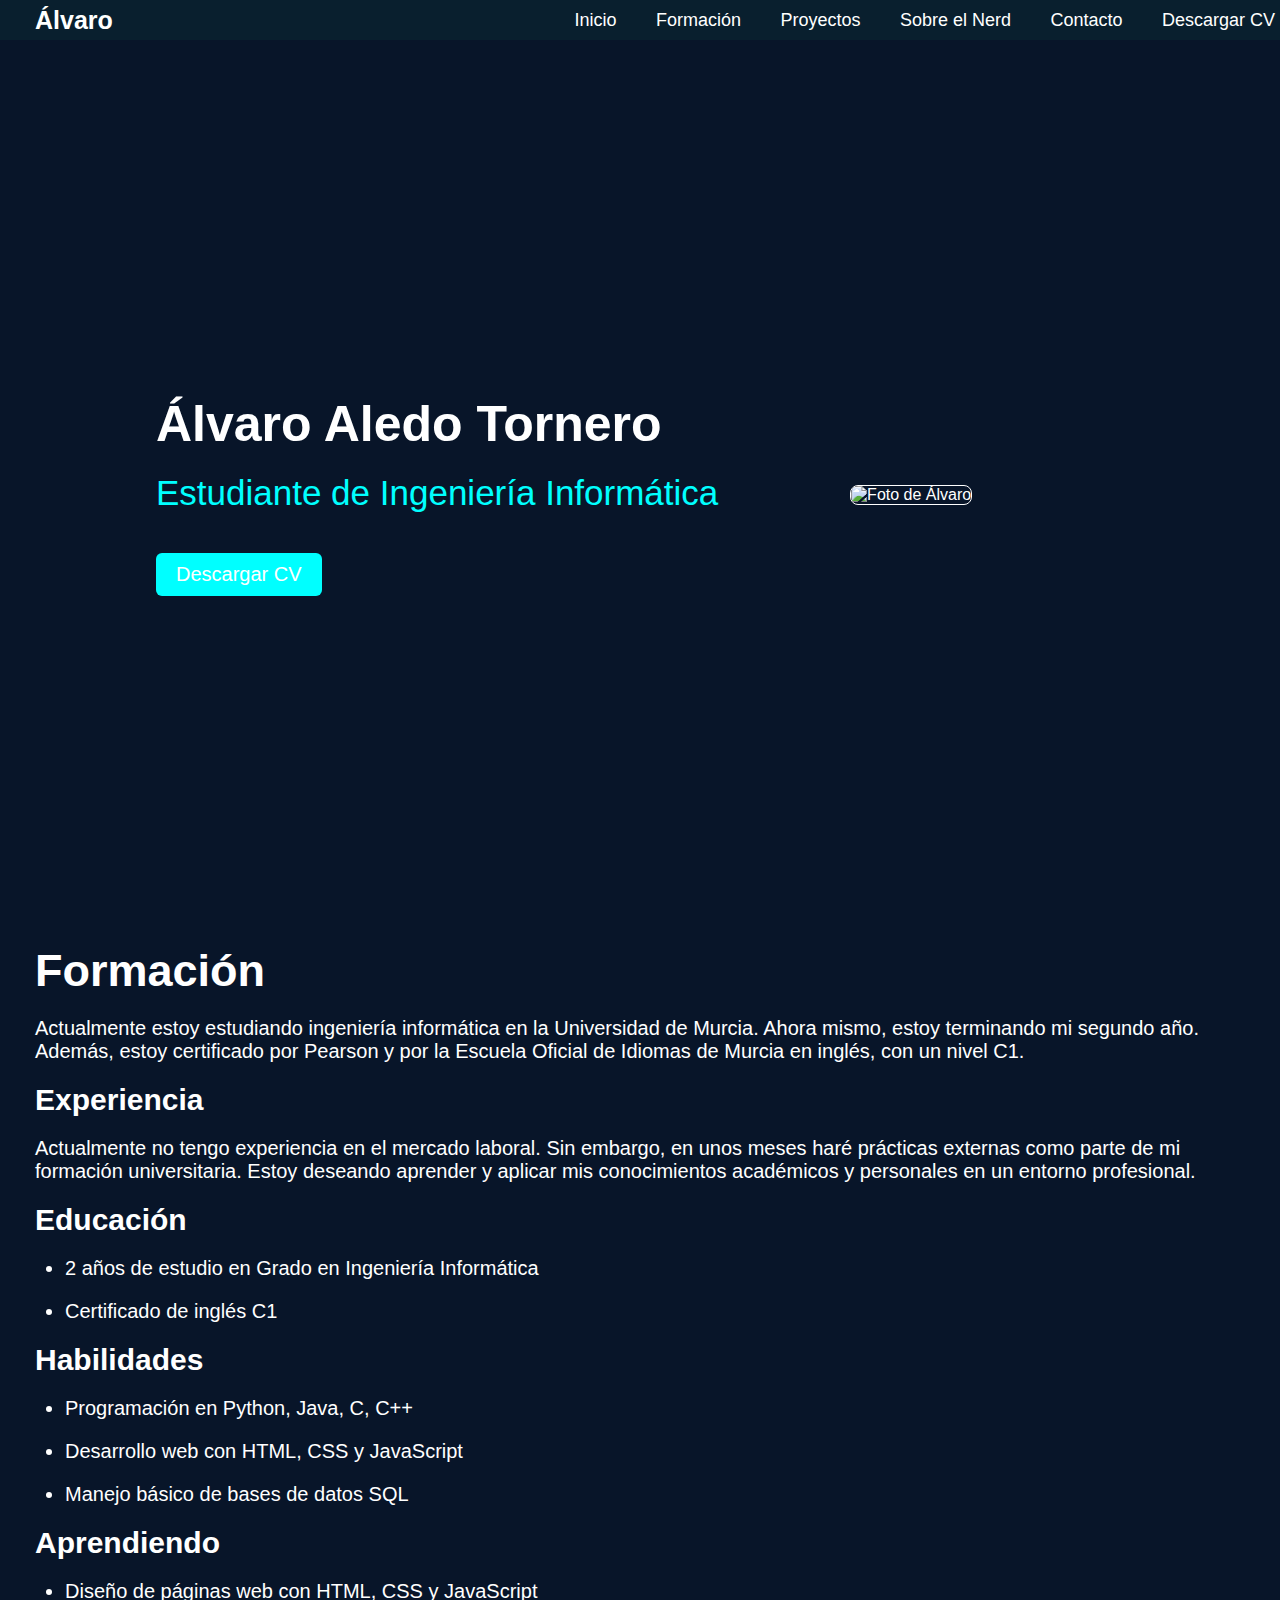
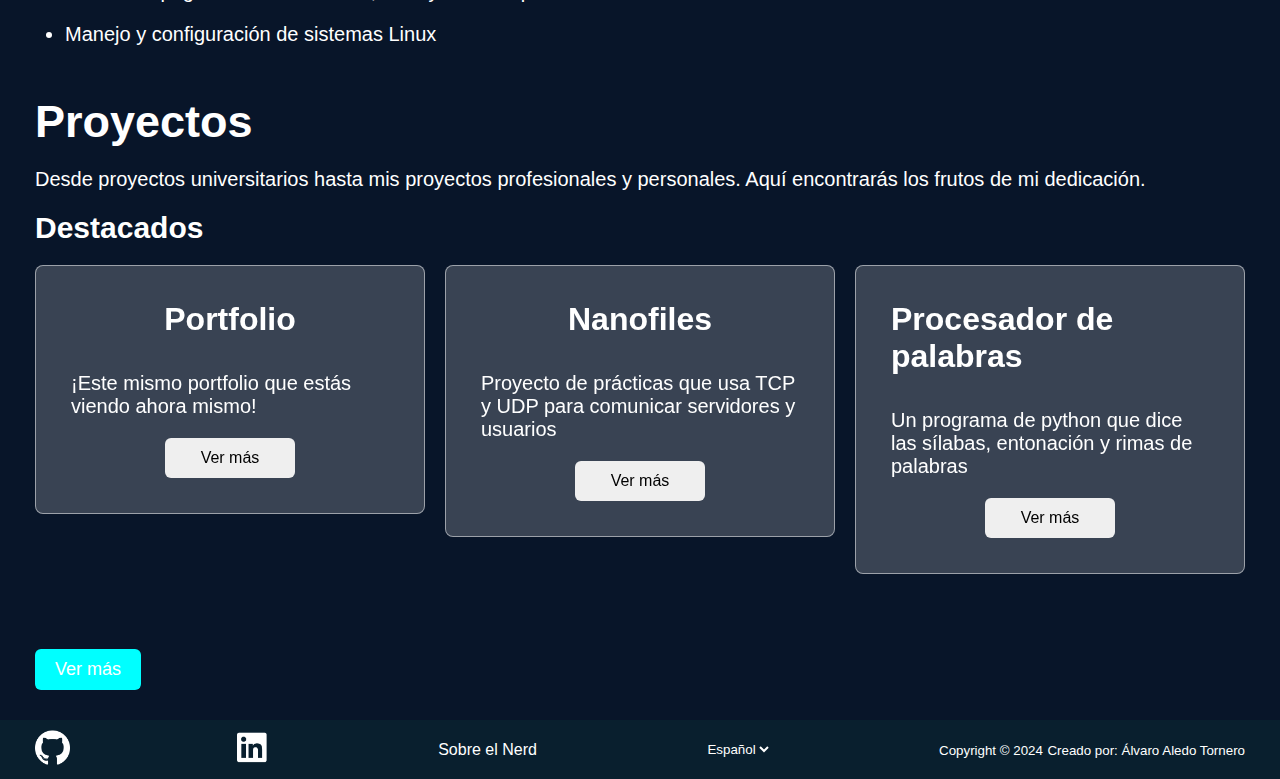
==== index.html @ 96e25b45 "corrección foto de inicio" ====
<!DOCTYPE html>
<html lang="es">
<head>
    <title>Álvaro Aledo</title>
    <meta charset="utf-8">
    <meta name="description" content="Página web de Álvaro Aledo Tornero, un estudiante de ingeniería informática">
    <meta name="viewport" content="width=device-width, initial-scale=1.0">
    <meta name="keywords" content="Alvaro Aledo, ingeniería informática">
    <meta name="author" content="Álvaro Aledo Tornero">
    
    <!-- Icono de web pendiente (retrato minimalista o símbolo personal) -->
    <link rel="icon" type="image/jpg" href="/images/favicon.jpg">
    <link rel="stylesheet" type="text/css" href="style.css">
    <link rel="stylesheet" href="https://cdn.jsdelivr.net/npm/swiper@11/swiper-bundle.min.css">
    
    <script src="https://cdn.jsdelivr.net/npm/swiper@11/swiper-bundle.min.js"></script>
    <script src="scripts.js"></script> 
    
</head>

<body>
    
    
    <header class="header">
        <a class="button-title" href="index.html">Álvaro</a>
        <nav class="nav-bar">
            
            <button class="button-nav" onclick="topFunction()">Inicio</button>
            <a class="button-nav" href="#formacion">Formación</a>
            <a class="button-nav" href="#proyectos">Proyectos</a>
            <a class="button-nav" href="about.html">Sobre el Nerd</a>
            <a class="button-nav" href="#contacto">Contacto</a>
            <a class="button-nav" href="">Descargar CV</a>
        </nav>
    </header>
    
    <main class="main">
        <section class="introduccion">
            <div class="introduccion-texto">
                <h1>Álvaro Aledo Tornero</h1>
                <h3>Estudiante de Ingeniería Informática</h3>
                <button id="CV" onclick="window.location.href='media/CV.pdf'">Descargar CV</button>    
            </div>
            <img id="foto-alvaro" src="media/foto-perfil.jpg" alt="Foto de Álvaro" width="200">
        </section>
        
        
        
        <section id="formacion">
            <h2>Formación</h2>
            <p>Actualmente estoy estudiando ingeniería informática en la Universidad de Murcia. Ahora mismo, estoy terminando mi segundo año.
                Además, estoy certificado por Pearson y por la Escuela Oficial de Idiomas de Murcia en inglés, con un nivel C1.
            </p>

            <aside>
                <h3>Experiencia</h3>
                <p>Actualmente no tengo experiencia en el mercado laboral. Sin embargo, en unos meses haré prácticas externas como parte de mi
                    formación universitaria. Estoy deseando aprender y aplicar mis conocimientos académicos y personales en un entorno profesional.
                </p>
                <h3>Educación</h3>
                <ul>
                    <li>2 años de estudio en Grado en Ingeniería Informática</li>
                    <li>Certificado de inglés C1</li>
                </ul>

                <h3>Habilidades</h3>
                <ul>
                    <li>Programación en Python, Java, C, C++</li>
                    <li>Desarrollo web con HTML, CSS y JavaScript</li>
                    <li>Manejo básico de bases de datos SQL</li>
                </ul>

                <h3>Aprendiendo</h3>
                <ul>
                    <li>Diseño de páginas web con HTML, CSS y JavaScript</li>
                    <li>Manejo y configuración de sistemas Linux</li>
                </ul>

                
            </aside>
        </section>
        
        


        <section id="proyectos">
            <h2>Proyectos</h2>
            <p>Desde proyectos universitarios hasta mis proyectos profesionales y personales. Aquí encontrarás los frutos de mi dedicación.</p>
            <h3>Destacados</h3>
            <div class="swiper">
                <div class="slider-proyectos">
                    <div class="lista-sliders swiper-wrapper">
                        <div class= "proyecto-slide swiper-slide">
                            <!--<img src="media/proyecto1.jpg" alt="Proyecto 1" class="proyecto-image">-->
                            <h4 class="proyecto-name">Portfolio</h4>
                            <p class="proyecto-description">¡Este mismo portfolio que estás viendo ahora mismo!</p>
                            <button class="button-proyecto">Ver más</button>
                            
                        </div>
                        <div class= "proyecto-slide swiper-slide">
                            <!--<img src="media/proyecto2.jpg" alt="Proyecto 2" class="proyecto-image">-->
                            <h4 class="proyecto-name">Nanofiles</h4>
                            <p class="proyecto-description">Proyecto de prácticas que usa TCP y UDP para comunicar servidores y usuarios</p>
                            <button class="button-proyecto">Ver más</button>
                            
                        </div>
                        <div class= "proyecto-slide swiper-slide">
                            <!--<img src="media/proyecto3.jpg" alt="Proyecto 3" class="proyecto-image">-->
                            <h4 class="proyecto-name">Procesador de palabras</h4>
                            <p class="proyecto-description">Un programa de python que dice las sílabas, entonación y rimas de palabras</p>
                            <button class="button-proyecto">Ver más</button>
                            
                        </div>
                        
                    </div>

                    <div class="swiper-pagination"></div>
                    <div class="swiper-button-prev"></div>
                    <div class="swiper-button-next"></div>
                </div>
            </div>
            

            
            <button id="ver-mas-proyectos" onclick="window.location.href='projects.html'">Ver más</button>
        </section>    
    </main>
    
    <footer class="pie-web">
        
        <a class="button-social-media" target="_blank" rel="noopener noreferrer" href="https://github.com/Saturno10">
            <img class="social-media-logo" src="media/github.png" alt="github" width="35">
        </a>
        <a class="button-social-media" target="_blank" rel="noopener noreferrer" href="http://www.linkedin.com/in/alvaro-aledo-tornero">
            <img class="social-media-logo" src="media/linkedin.png" alt="linkedin" width="35"> 
        </a>
        <a>Sobre el Nerd</a>
        <select id="idioma">
            <option value="es">Español</option>
            <option value="en">English</option>
        </select>
        <div>
            <small>Copyright © 2024</small>
            <small>Creado por: Álvaro Aledo Tornero</small>
        </div>
        
        
    </footer>
    
       
    
    

</body>
</html>
---- style.css ----
* {
    margin: 0;
    padding: 0;
    box-sizing: border-box;
    font-family: 'Roboto', sans-serif;
}

body {
    background-color: rgb(8, 21, 41);
    color:white;
    
}

.header {
    width: 100%;
    height: 40px;
    background-color: rgb(9, 31, 46);
    overflow: hidden;
    position: fixed;
    top: 0;
    left: 0;
    justify-content: space-between;
    align-items: center;
    z-index: 1030;  
    display: flex;
    
}

.button-title {
    font-size: 25px;
    color: white;
    text-decoration: none;
    font-weight: 600;
    margin-left: 35px;
    
}

.button-nav {
    font-size: 18px;
    color: white;
    text-decoration: none;
    font-weight: 500;
    margin-left: 30px;
    margin-right: 5px;
    transition: 0.3s;
    border: none;
    background-color: transparent;
}

.button-nav:hover {
    color: rgb(0, 255, 255);
}

.main {
    padding-top: 45px;
    display: flex;
    flex-direction: column;
    margin-left: 35px;
    margin-right: 35px;
}

.introduccion {
    display: flex;
    align-items: center;
    height: 100vh;
    padding: 0 10%;
    margin-right: 20px;
}

.introduccion-texto{
    max-width: 60%;
}

.introduccion-texto h1 {
    font-size: 50px;
    font-weight: 600;
    margin-bottom: 20px;
}

.introduccion-texto h3 {
    font-size: 35px;
    font-weight: 400;
    margin-bottom: 20px;
    color: rgb(0, 255, 255);
}

#CV {
    text-decoration: none;
    border: none;
    background-color: rgb(0, 255, 255);
    color: white;
    padding: 10px 20px;
    font-size: 20px;
    font-weight: 500;
    margin-top: 20px;
    border-radius: 6px;
    
}

#foto-alvaro{
    
    min-width: 30vw;
    height: auto;
    width: auto;
    max-height: 70vh;
    min-width: auto;
    margin-left: auto;
    margin-right: auto;
    border-radius: 8px;
    border: 1px solid white;
    
}

#formacion {
    padding-bottom: 30px;
}

#formacion h2 {
    font-size: 45px;
    font-weight: 600;
    margin-bottom: 20px;
}

#formacion p {
    font-size: 20px;
    font-weight: 400;
    margin-bottom: 20px;
}

#formacion li {
    font-size: 20px;
    font-weight: 400;
    margin-bottom: 20px;
    margin-left: 30px;
}

#formacion h3 {
    font-size: 30px;
    font-weight: 600;
    margin-bottom: 20px;
}

#proyectos h2 {
    font-size: 45px;
    font-weight: 600;
    margin-bottom: 20px;
}

#proyectos h3 {
    font-size: 30px;
    font-weight: 600;
    margin-bottom: 20px;
}

#proyectos p {
    font-size: 20px;
    font-weight: 400;
    margin-bottom: 20px;
}

.slider-proyectos{
    display: flex;
    align-items: center;
    justify-content: center;
    

}

.lista-sliders .proyecto-slide {
    border-radius: 50%;
    width: 400px;
    padding: 35px;
    border-radius: 8px;
    border: 1px solid rgba(255, 255, 255, 0.5);
    align-items: center;
    display: flex;
    flex-direction: column;
    justify-content: center;
    
    backdrop-filter: blur(20px);
    background: rgba(255, 255, 255, 0.2);
}

.lista-sliders .proyecto-slide .proyecto-image {
    width: 400px;
    margin-bottom: 40px;
    border: 3px solid white;
    padding: 4px;
}

.lista-sliders .proyecto-slide .proyecto-description {
    font-size: 1.15rem;
    font-weight: 500;
    margin: 14px 0 40px;
    transition: 0.2s ease;
}

.lista-sliders .proyecto-slide .button-proyecto{
    font-size: 1.0rem;
    padding: 10px 35px;
    border-radius: 6px;
    font-weight:  500;
    cursor: pointer;
    border: 1px solid transparent
}

.lista-sliders .proyecto-slide .button-proyecto:hover{
    
    background: rgba(255, 255, 255, 0.1);
    border: 1px solid white;
    color: white;
}

.lista-sliders{
    display: flex;
    width: 100%;
    margin: 0 70px 55px;
}

.proyecto-name{
    font-size: 2rem;
    font-weight: 600;
    margin-bottom: 20px;
}



#ver-mas-proyectos{
    text-decoration: none;
    border: none;    
    background-color: rgb(0, 255, 255);
    color: white;
    padding: 10px 20px;
    font-size: 18px;
    font-weight: 500;
    margin-top: 20px;
    border-radius: 6px;
}


.pie-web{
    background-color: rgb(9, 31, 46);
    color: white;
    display: flex;
    justify-content: space-between;
    align-items: center;
    margin-top: 30px;
    padding: 10px 35px;
    overflow: hidden;
    width: 100%;
    
}

.button-social-media{
    text-decoration: none;
    filter: invert(100%);
    
}


#idioma {
    border: none;
    background-color: transparent;
    color: white;
    
}
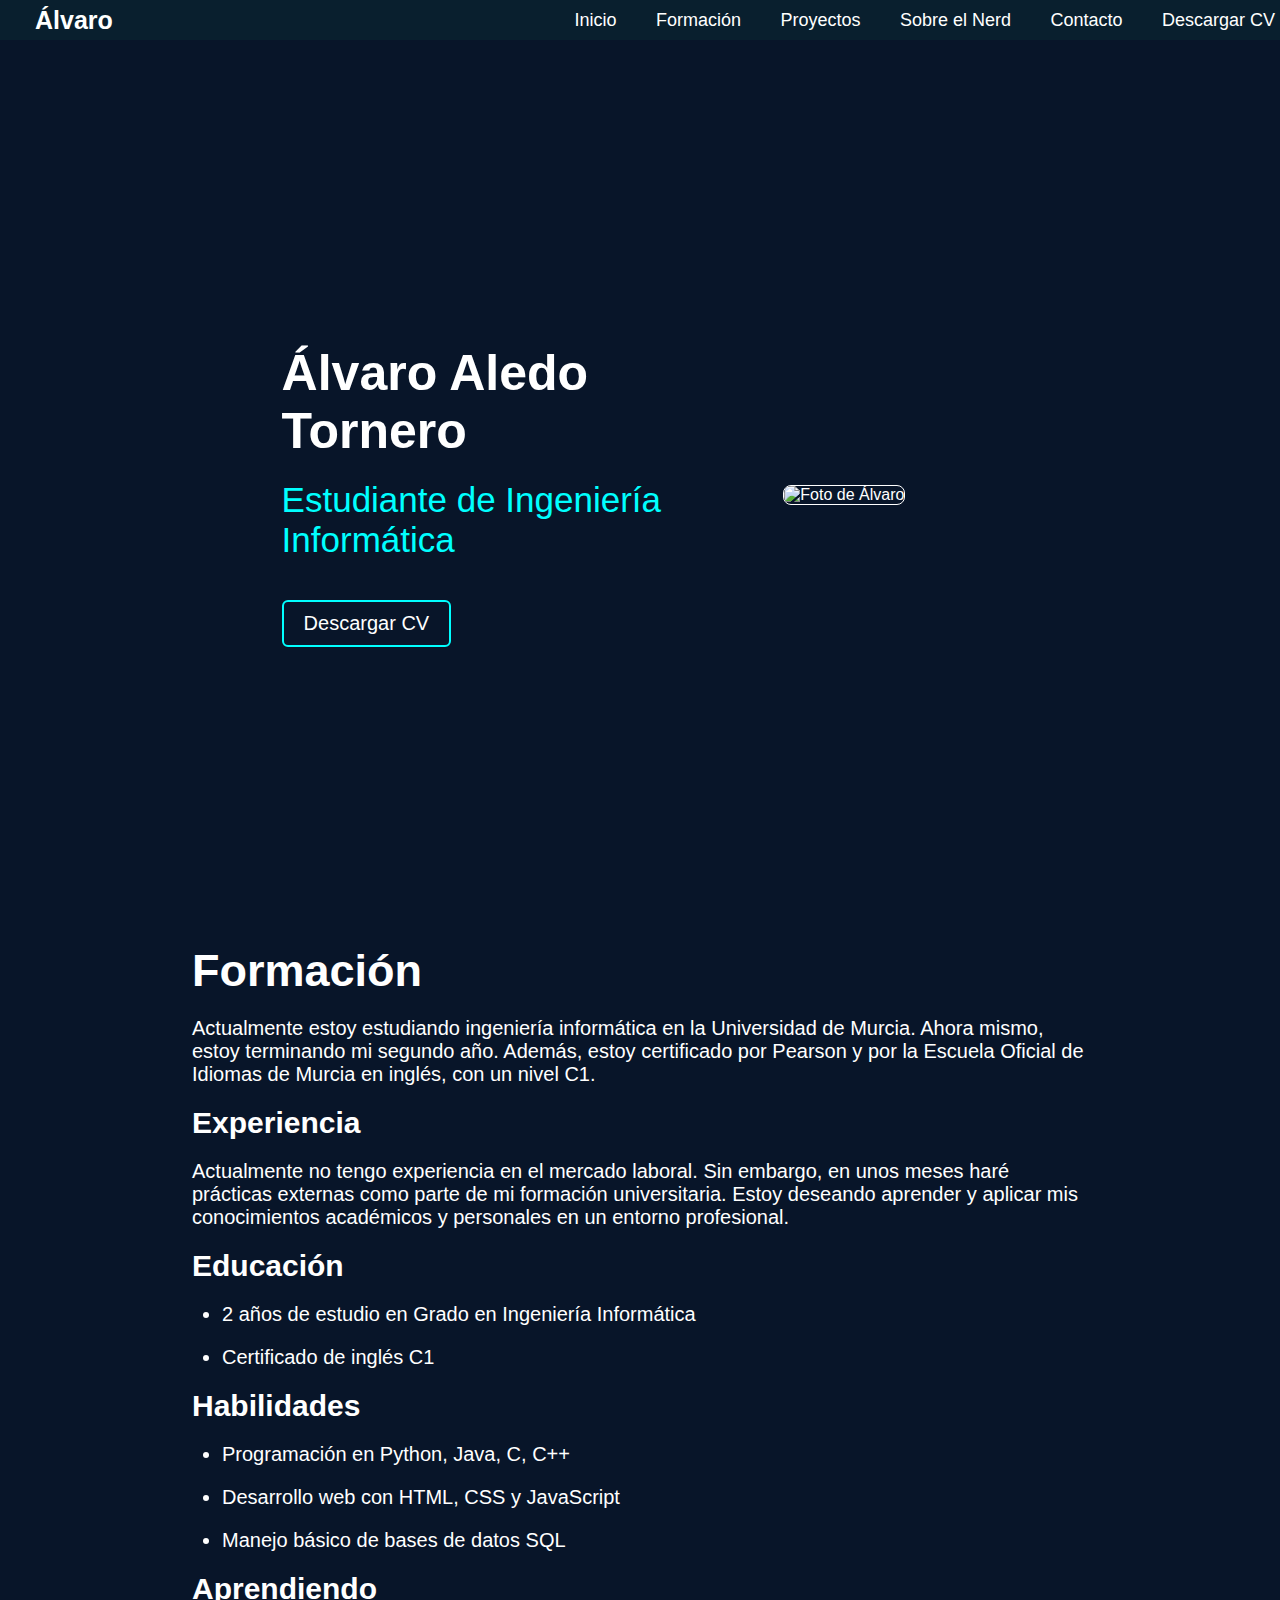
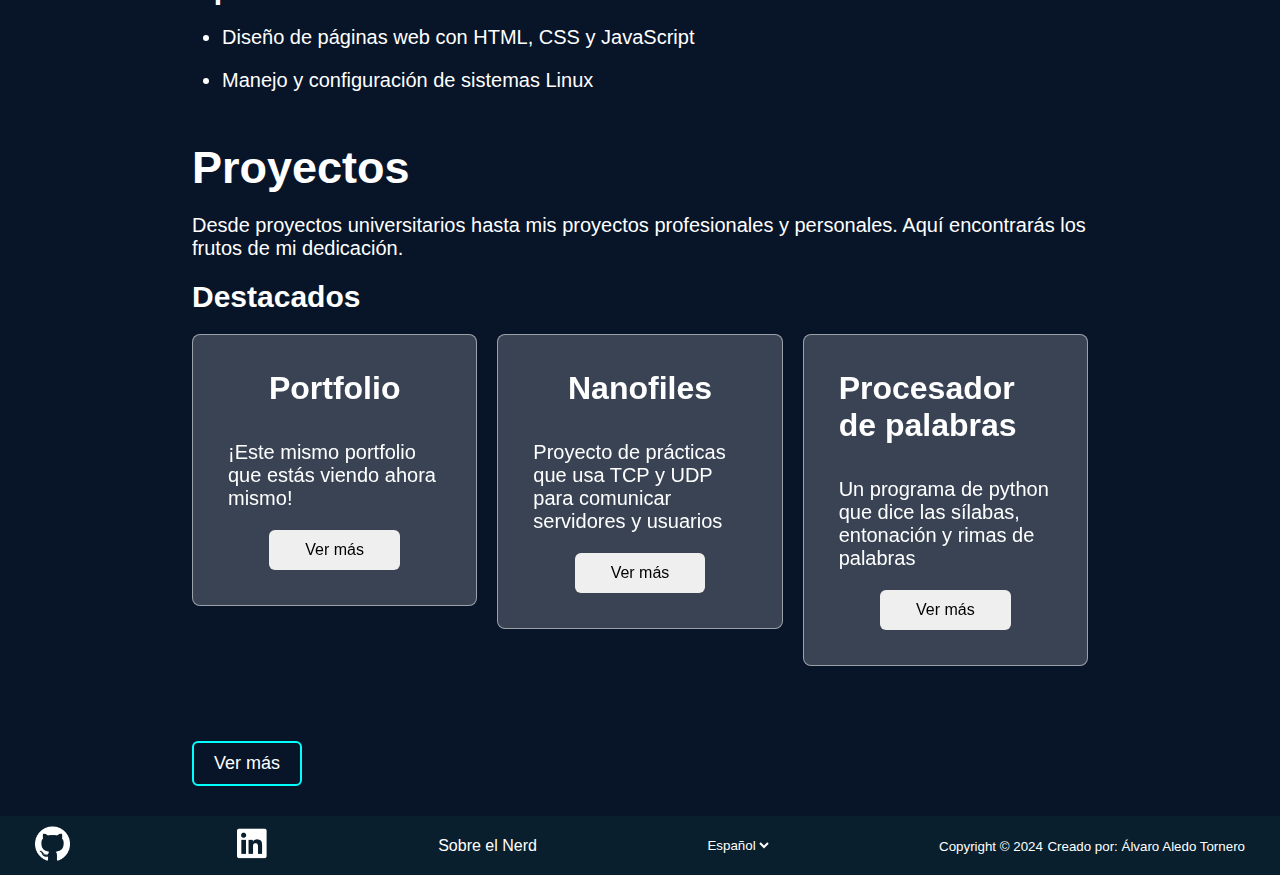
==== commit 91a42e68: "formulario contacto" ====
--- a/index.html
+++ b/index.html
@@ -29,7 +29,7 @@
             <a class="button-nav" href="#formacion">Formación</a>
             <a class="button-nav" href="#proyectos">Proyectos</a>
             <a class="button-nav" href="about.html">Sobre el Nerd</a>
-            <a class="button-nav" href="#contacto">Contacto</a>
+            <a class="button-nav" href="about.html#Contacto">Contacto</a>
             <a class="button-nav" href="">Descargar CV</a>
         </nav>
     </header>
@@ -41,7 +41,19 @@
                 <h3>Estudiante de Ingeniería Informática</h3>
                 <button id="CV" onclick="window.location.href='media/CV.pdf'">Descargar CV</button>    
             </div>
-            <img id="foto-alvaro" src="media/foto-perfil.jpg" alt="Foto de Álvaro" width="200">
+            <div class="atropos my-atropos">
+            
+                <div class="atropos-scale">
+                  
+                  <div class="atropos-rotate">
+                
+                    <div class="atropos-inner">
+                        <img id="foto-alvaro" src="media/foto-perfil.JPG" alt="Foto de Álvaro" width="200">
+                    </div>
+                  </div>
+                </div>
+              </div>
+            
         </section>
         
         
--- a/style.css
+++ b/style.css
@@ -57,8 +57,9 @@
     padding-top: 45px;
     display: flex;
     flex-direction: column;
-    margin-left: 35px;
-    margin-right: 35px;
+    margin-left: 15%;
+    margin-right: 15%;
+
 }
 
 .introduccion {
@@ -66,11 +67,12 @@
     align-items: center;
     height: 100vh;
     padding: 0 10%;
-    margin-right: 20px;
+    
 }
 
 .introduccion-texto{
     max-width: 60%;
+    margin-right: 10%;
 }
 
 .introduccion-texto h1 {
@@ -88,8 +90,8 @@
 
 #CV {
     text-decoration: none;
-    border: none;
-    background-color: rgb(0, 255, 255);
+    border: 2px solid rgb(0, 255, 255);
+    background-color: transparent;
     color: white;
     padding: 10px 20px;
     font-size: 20px;
@@ -97,6 +99,12 @@
     margin-top: 20px;
     border-radius: 6px;
     
+}
+
+#CV:hover {
+    background-color: rgb(0, 255, 255);
+    color: black;
+    transition: 0.25s;
 }
 
 #foto-alvaro{
@@ -213,11 +221,15 @@
     color: white;
 }
 
+
 .lista-sliders{
     display: flex;
     width: 100%;
     margin: 0 70px 55px;
-}
+    
+}
+
+
 
 .proyecto-name{
     font-size: 2rem;
@@ -230,7 +242,8 @@
 #ver-mas-proyectos{
     text-decoration: none;
     border: none;    
-    background-color: rgb(0, 255, 255);
+    background-color: transparent;
+    border: 2px solid rgb(0, 255, 255);
     color: white;
     padding: 10px 20px;
     font-size: 18px;
@@ -239,6 +252,11 @@
     border-radius: 6px;
 }
 
+#ver-mas-proyectos:hover {
+    background-color: rgb(0, 255, 255);
+    color: black;
+    transition: 0.25s;
+}
 
 .pie-web{
     background-color: rgb(9, 31, 46);
@@ -265,4 +283,42 @@
     background-color: transparent;
     color: white;
     
+}
+
+.grid .grid-project {
+    
+    
+    gap: 20px;
+    margin-top: 20px;
+    
+    border-radius: 50%;
+    
+    padding: 35px;
+    border-radius: 8px;
+    border: 1px solid rgba(255, 255, 255, 0.5);
+    align-items: center;
+    justify-content: center;
+    
+    
+    
+    backdrop-filter: blur(20px);
+    background: rgba(255, 255, 255, 0.2);
+    grid-template-columns: 1fr 1fr 1fr;
+}
+
+
+
+.grid-project{
+    display: none;
+    
+}
+
+.grid::after{
+    
+    display: grid;
+    
+}
+
+.show {
+    display: grid;
 }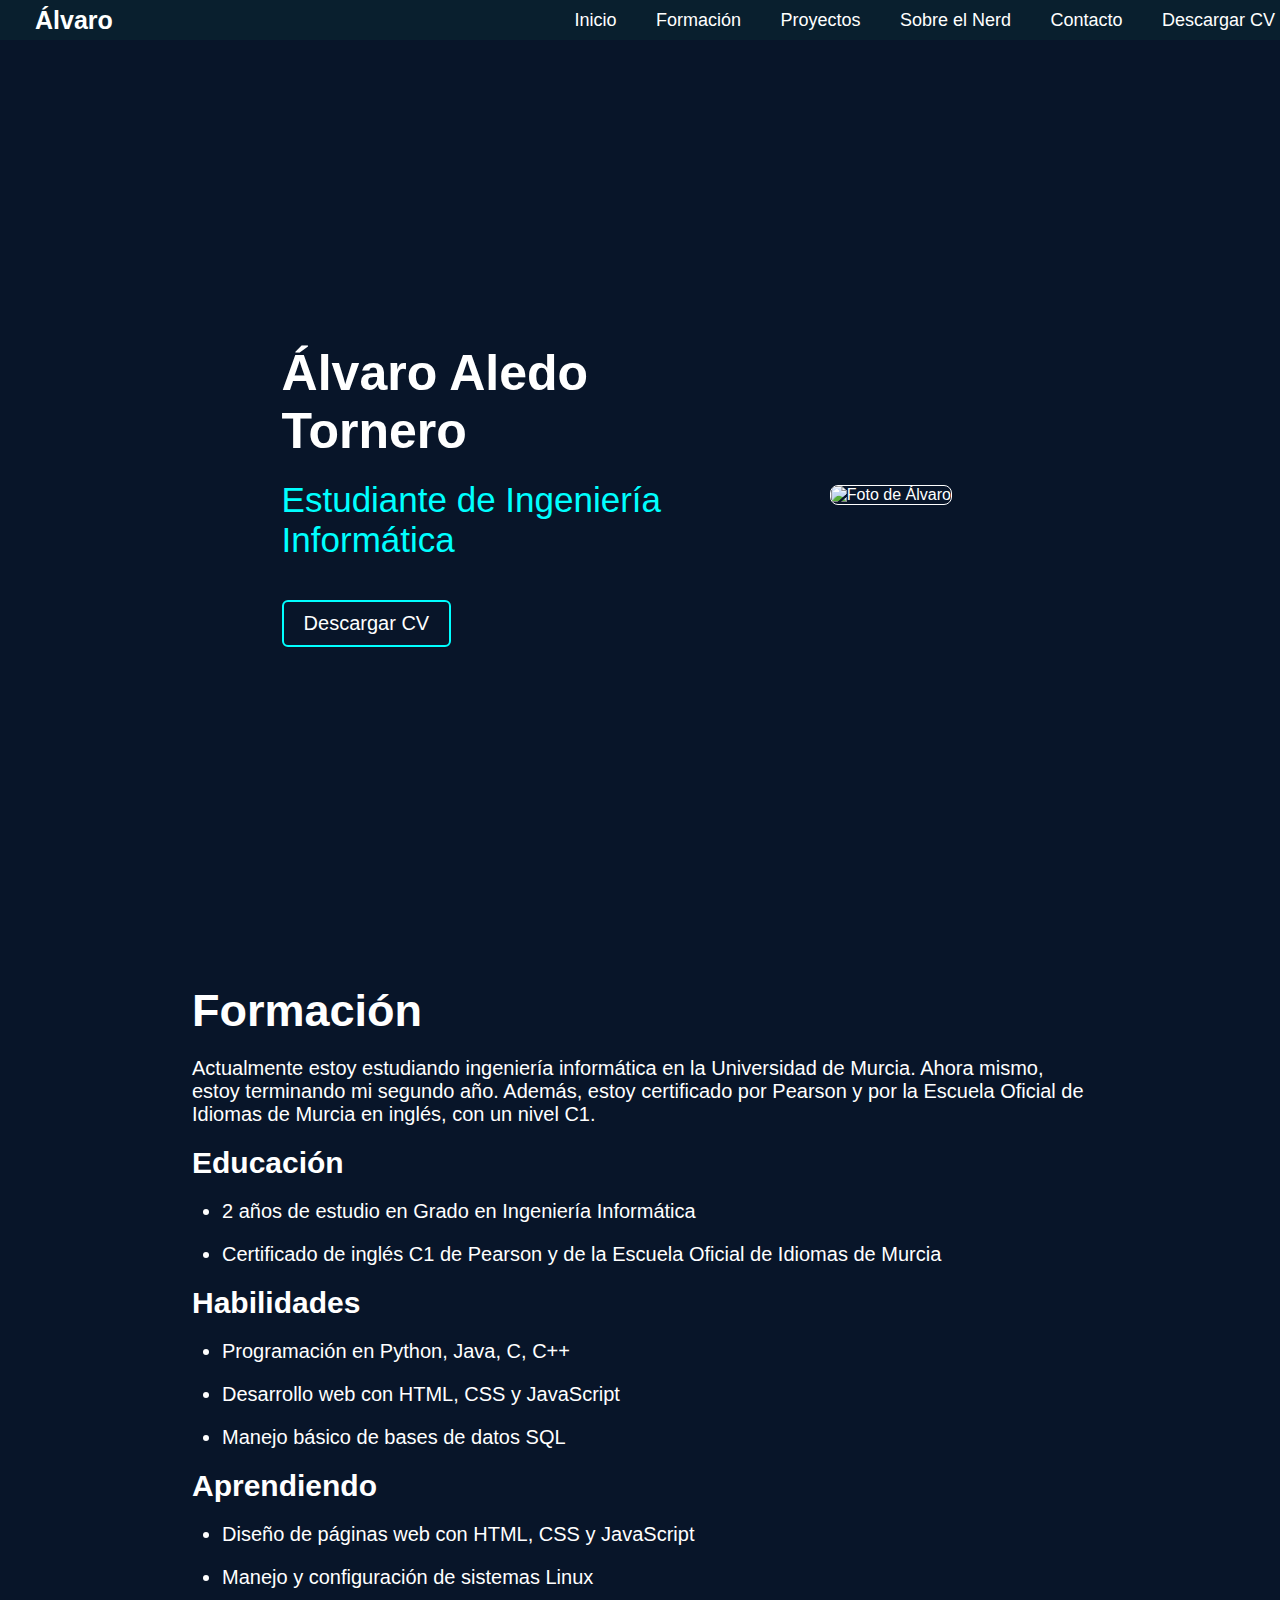
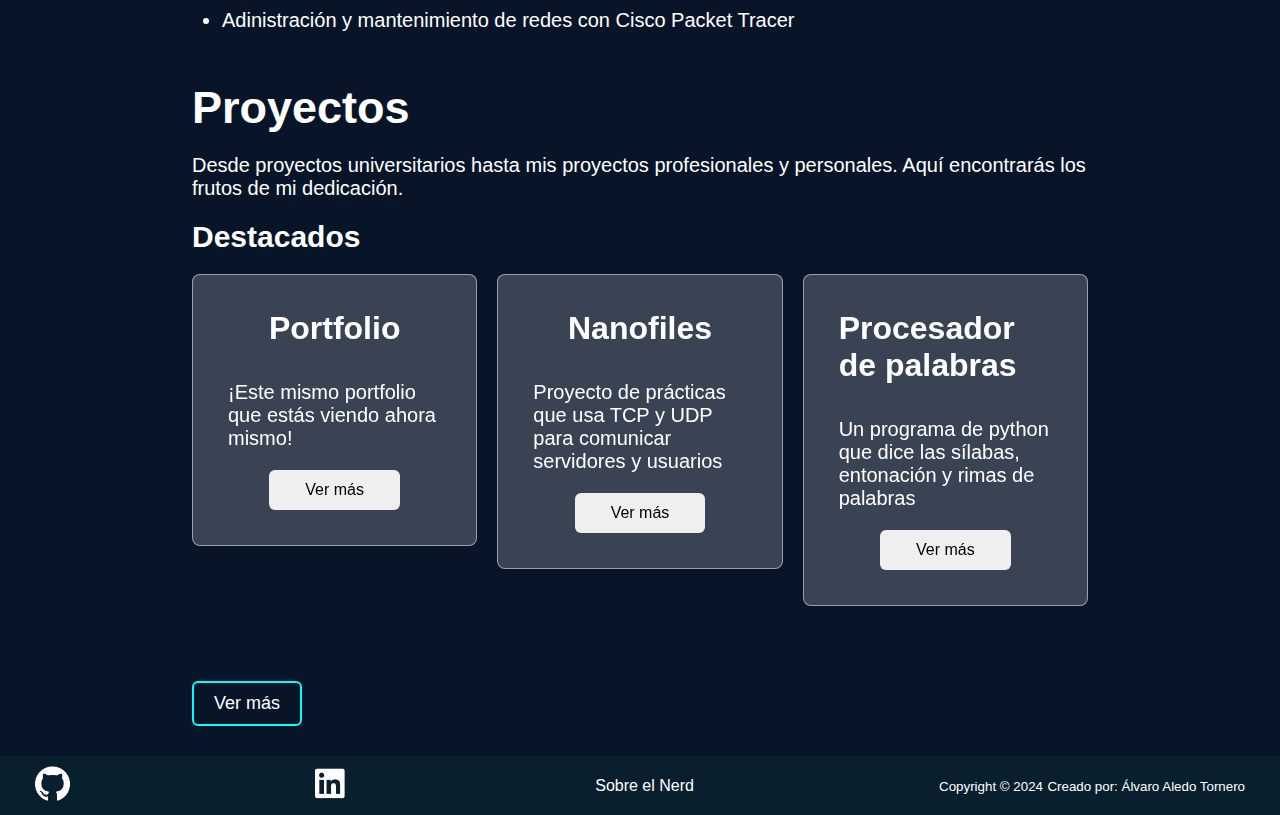
==== commit 94ddd73b: "website cleaning and about formating" ====
--- a/index.html
+++ b/index.html
@@ -29,7 +29,7 @@
             <a class="button-nav" href="#formacion">Formación</a>
             <a class="button-nav" href="#proyectos">Proyectos</a>
             <a class="button-nav" href="about.html">Sobre el Nerd</a>
-            <a class="button-nav" href="about.html#Contacto">Contacto</a>
+            <a class="button-nav" href="#contacto">Contacto</a>
             <a class="button-nav" href="">Descargar CV</a>
         </nav>
     </header>
@@ -41,19 +41,7 @@
                 <h3>Estudiante de Ingeniería Informática</h3>
                 <button id="CV" onclick="window.location.href='media/CV.pdf'">Descargar CV</button>    
             </div>
-            <div class="atropos my-atropos">
-            
-                <div class="atropos-scale">
-                  
-                  <div class="atropos-rotate">
-                
-                    <div class="atropos-inner">
-                        <img id="foto-alvaro" src="media/foto-perfil.JPG" alt="Foto de Álvaro" width="200">
-                    </div>
-                  </div>
-                </div>
-              </div>
-            
+            <img id="foto-alvaro" src="media/foto-perfil.jpg" alt="Foto de Álvaro" width="200">
         </section>
         
         
@@ -65,14 +53,15 @@
             </p>
 
             <aside>
-                <h3>Experiencia</h3>
+                <!--<h3>Experiencia</h3>
                 <p>Actualmente no tengo experiencia en el mercado laboral. Sin embargo, en unos meses haré prácticas externas como parte de mi
                     formación universitaria. Estoy deseando aprender y aplicar mis conocimientos académicos y personales en un entorno profesional.
-                </p>
+                </p>-->
+                
                 <h3>Educación</h3>
                 <ul>
                     <li>2 años de estudio en Grado en Ingeniería Informática</li>
-                    <li>Certificado de inglés C1</li>
+                    <li>Certificado de inglés C1 de Pearson y de la Escuela Oficial de Idiomas de Murcia</li>
                 </ul>
 
                 <h3>Habilidades</h3>
@@ -86,6 +75,7 @@
                 <ul>
                     <li>Diseño de páginas web con HTML, CSS y JavaScript</li>
                     <li>Manejo y configuración de sistemas Linux</li>
+                    <li>Adinistración y mantenimiento de redes con Cisco Packet Tracer</li>
                 </ul>
 
                 
@@ -147,10 +137,17 @@
             <img class="social-media-logo" src="media/linkedin.png" alt="linkedin" width="35"> 
         </a>
         <a>Sobre el Nerd</a>
-        <select id="idioma">
-            <option value="es">Español</option>
-            <option value="en">English</option>
-        </select>
+        <!-- 
+            This <select> element allows users to choose a language option.
+            The element has an id attribute set to "idioma", which can be used to reference it in JavaScript or CSS.
+            Example usage:
+            <select id="idioma">
+                <option value="en">English</option>
+                <option value="es">Español</option>
+                <option value="fr">Français</option>
+            </select>
+        -->
+        
         <div>
             <small>Copyright © 2024</small>
             <small>Creado por: Álvaro Aledo Tornero</small>
--- a/style.css
+++ b/style.css
@@ -54,6 +54,7 @@
 }
 
 .main {
+    
     padding-top: 45px;
     display: flex;
     flex-direction: column;
@@ -121,7 +122,8 @@
     
 }
 
-#formacion {
+#formacion{
+    padding-top: 40px;
     padding-bottom: 30px;
 }
 
@@ -168,6 +170,11 @@
     margin-bottom: 20px;
 }
 
+.swiper-slide {
+    align-self: stretch;
+    height: auto;
+  }
+
 .slider-proyectos{
     display: flex;
     align-items: center;
@@ -175,6 +182,8 @@
     
 
 }
+
+
 
 .lista-sliders .proyecto-slide {
     border-radius: 50%;
@@ -234,6 +243,8 @@
 .proyecto-name{
     font-size: 2rem;
     font-weight: 600;
+    
+
     margin-bottom: 20px;
 }
 
@@ -321,4 +332,18 @@
 
 .show {
     display: grid;
+}
+
+
+.sobre{
+    font-size: 42px;
+    font-weight: 600;
+    margin-bottom: 20px;
+    
+}
+
+.sobre-p{
+    font-size: 20px;
+    font-weight: 400;
+    margin-bottom: 20px;
 }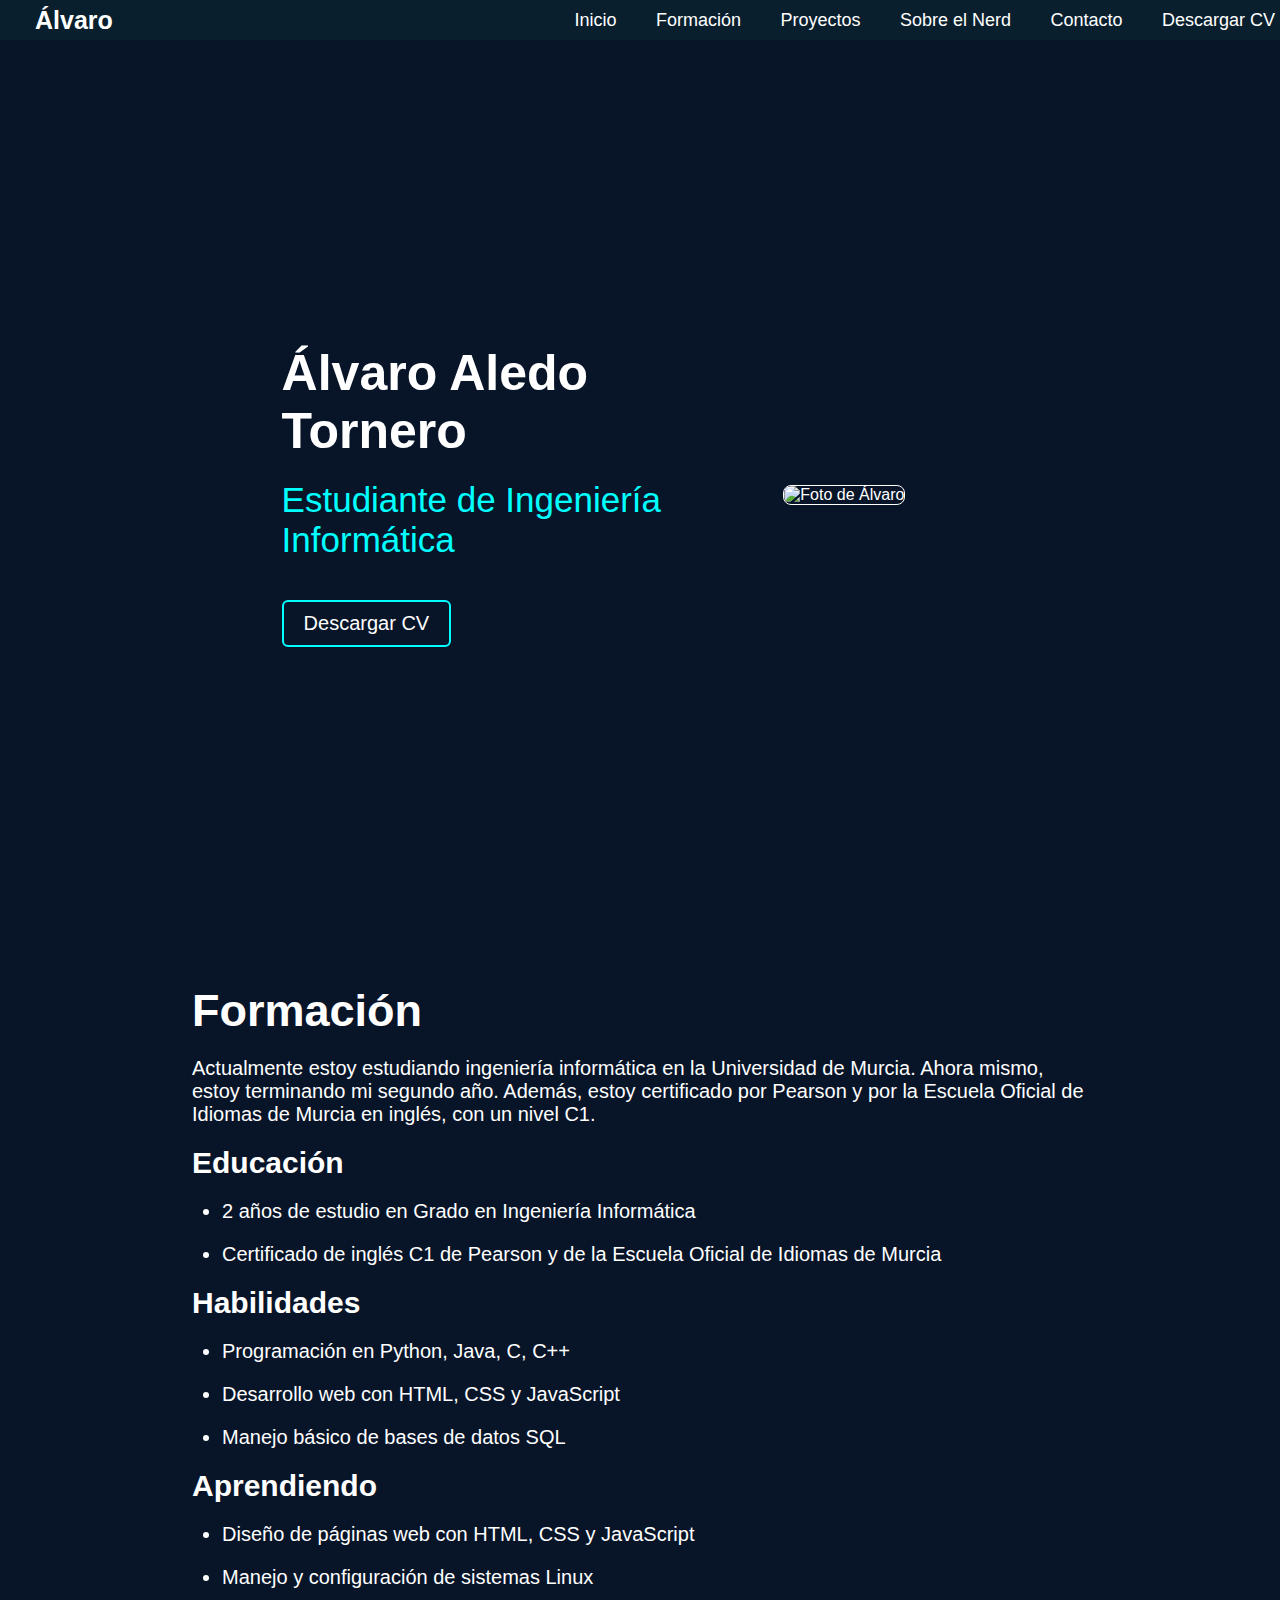
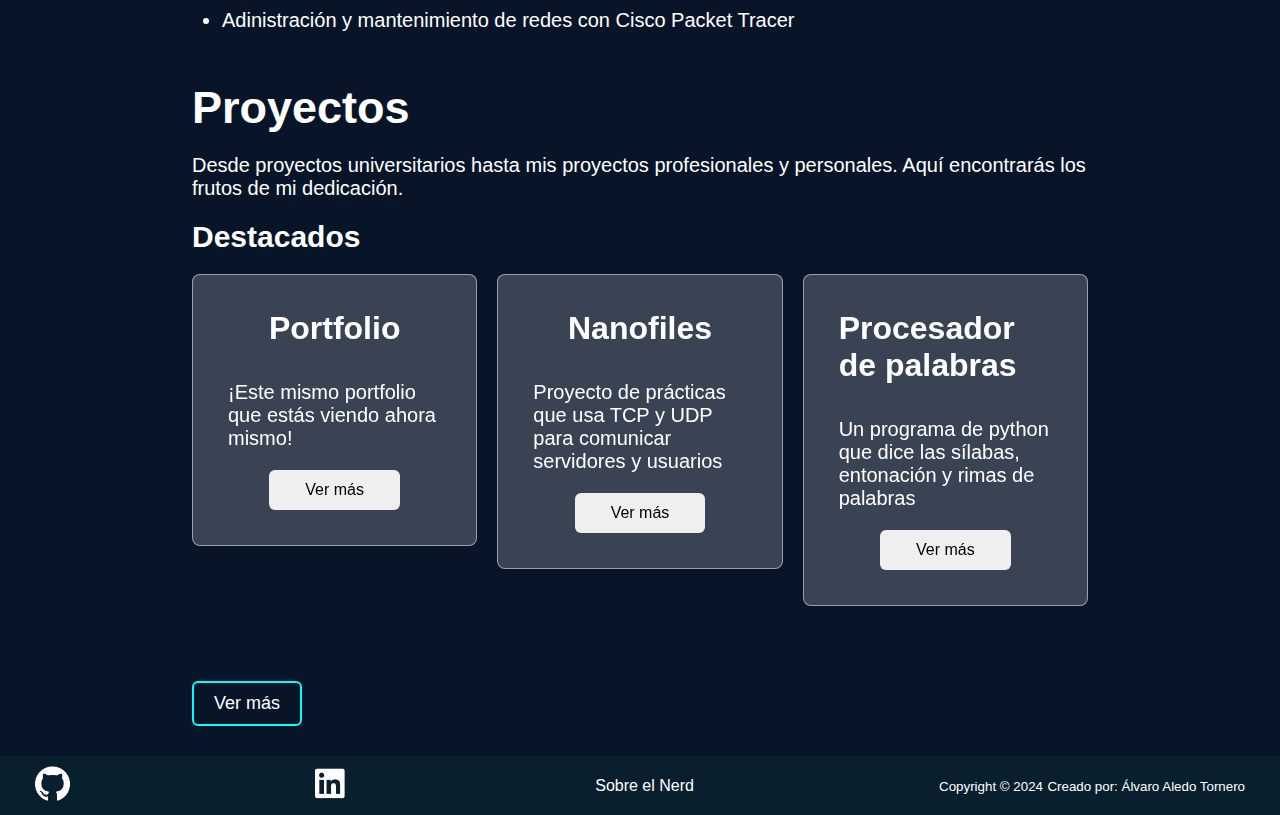
==== commit b1684ebe: "Merge branch 'main' of https://github.com/Saturno10/MyWebsite" ====
--- a/index.html
+++ b/index.html
@@ -29,7 +29,7 @@
             <a class="button-nav" href="#formacion">Formación</a>
             <a class="button-nav" href="#proyectos">Proyectos</a>
             <a class="button-nav" href="about.html">Sobre el Nerd</a>
-            <a class="button-nav" href="#contacto">Contacto</a>
+            <a class="button-nav" href="about.html#Contacto">Contacto</a>
             <a class="button-nav" href="">Descargar CV</a>
         </nav>
     </header>
@@ -41,7 +41,19 @@
                 <h3>Estudiante de Ingeniería Informática</h3>
                 <button id="CV" onclick="window.location.href='media/CV.pdf'">Descargar CV</button>    
             </div>
-            <img id="foto-alvaro" src="media/foto-perfil.jpg" alt="Foto de Álvaro" width="200">
+            <div class="atropos my-atropos">
+            
+                <div class="atropos-scale">
+                  
+                  <div class="atropos-rotate">
+                
+                    <div class="atropos-inner">
+                        <img id="foto-alvaro" src="media/foto-perfil.JPG" alt="Foto de Álvaro" width="200">
+                    </div>
+                  </div>
+                </div>
+              </div>
+            
         </section>
         
         
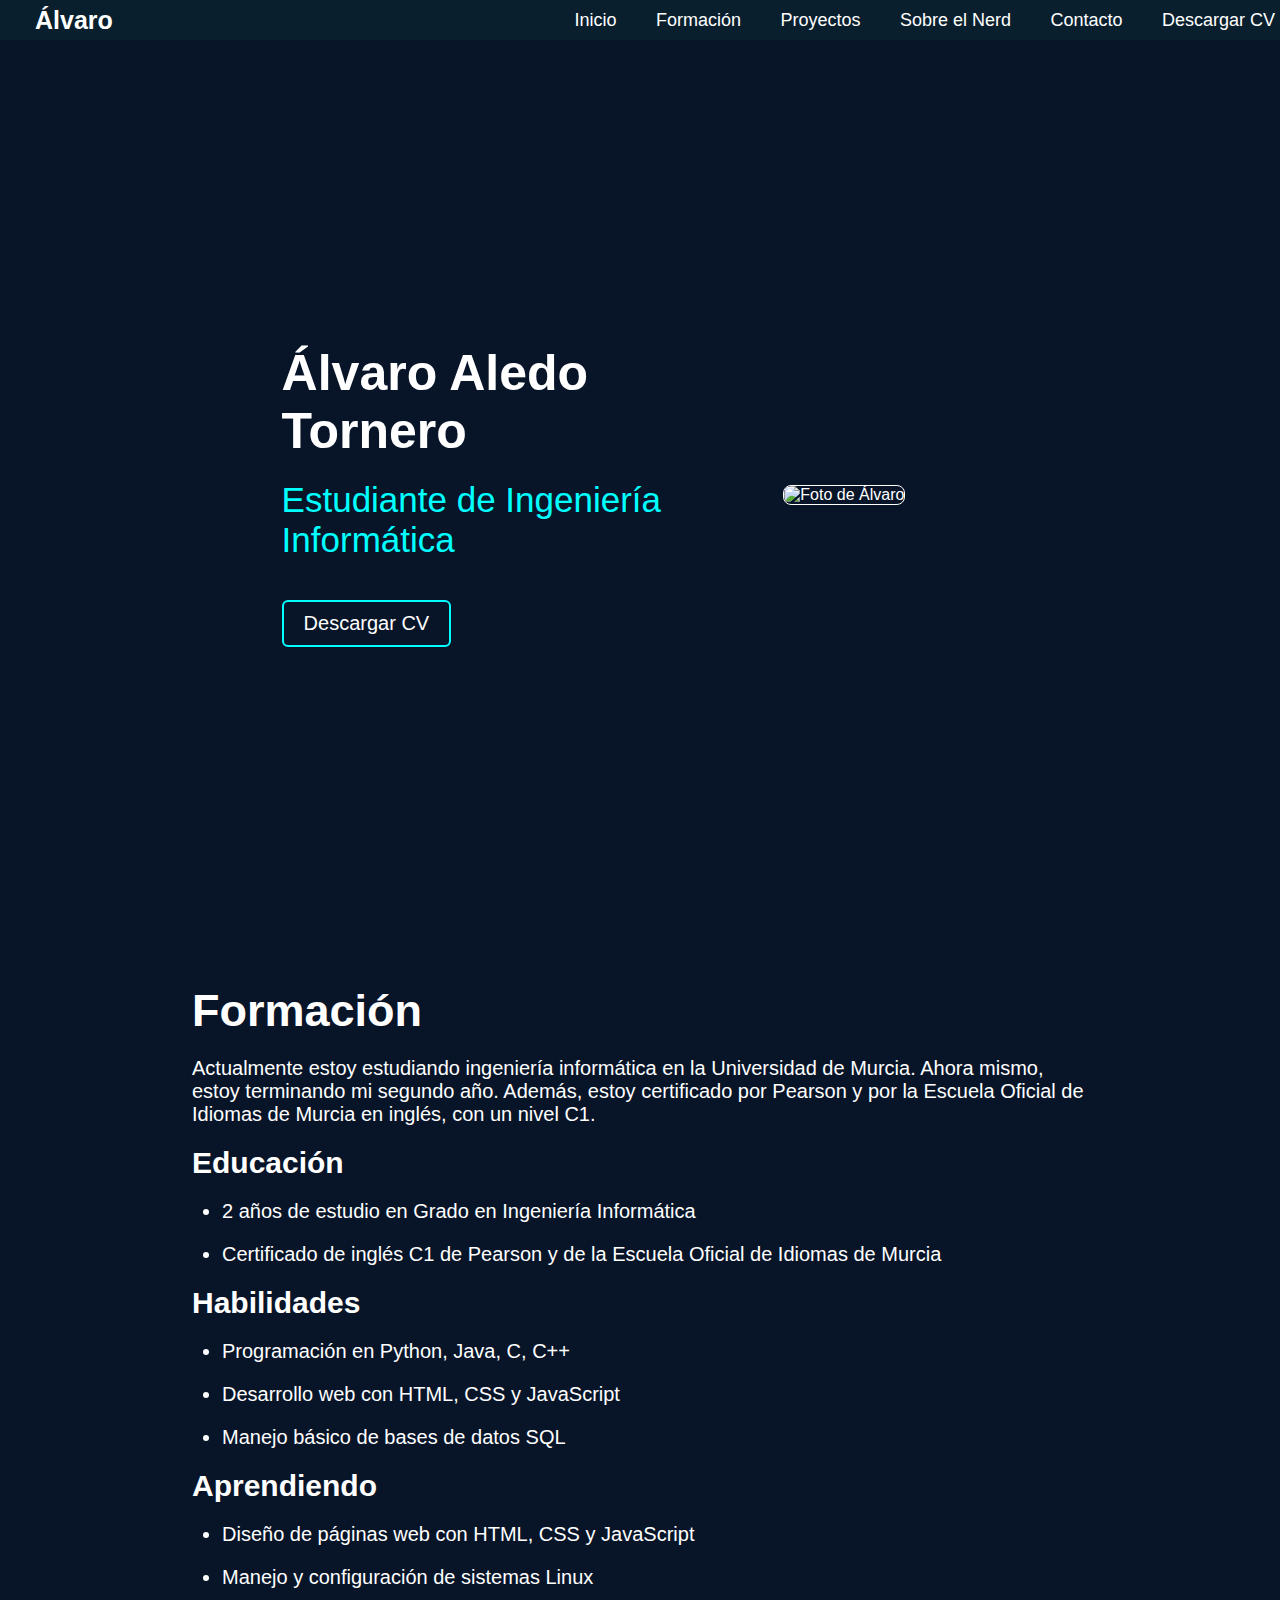
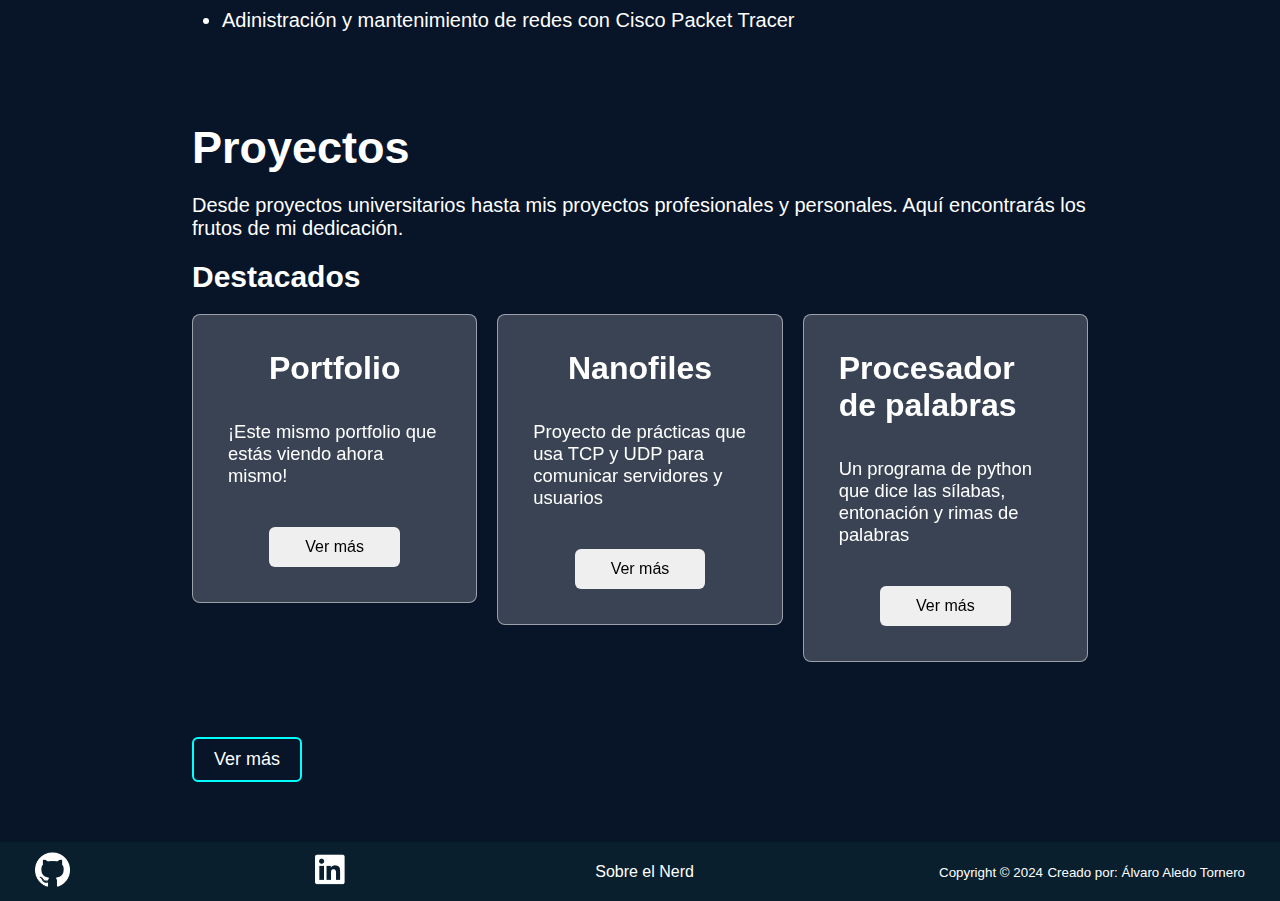
==== commit 5426f233: "optimized css and improved html format" ====
--- a/index.html
+++ b/index.html
@@ -58,7 +58,7 @@
         
         
         
-        <section id="formacion">
+        <section id="formacion" class="text">
             <h2>Formación</h2>
             <p>Actualmente estoy estudiando ingeniería informática en la Universidad de Murcia. Ahora mismo, estoy terminando mi segundo año.
                 Además, estoy certificado por Pearson y por la Escuela Oficial de Idiomas de Murcia en inglés, con un nivel C1.
@@ -97,7 +97,7 @@
         
 
 
-        <section id="proyectos">
+        <section id="proyectos" class="text">
             <h2>Proyectos</h2>
             <p>Desde proyectos universitarios hasta mis proyectos profesionales y personales. Aquí encontrarás los frutos de mi dedicación.</p>
             <h3>Destacados</h3>
@@ -156,7 +156,6 @@
             <select id="idioma">
                 <option value="en">English</option>
                 <option value="es">Español</option>
-                <option value="fr">Français</option>
             </select>
         -->
         
--- a/style.css
+++ b/style.css
@@ -122,53 +122,7 @@
     
 }
 
-#formacion{
-    padding-top: 40px;
-    padding-bottom: 30px;
-}
-
-#formacion h2 {
-    font-size: 45px;
-    font-weight: 600;
-    margin-bottom: 20px;
-}
-
-#formacion p {
-    font-size: 20px;
-    font-weight: 400;
-    margin-bottom: 20px;
-}
-
-#formacion li {
-    font-size: 20px;
-    font-weight: 400;
-    margin-bottom: 20px;
-    margin-left: 30px;
-}
-
-#formacion h3 {
-    font-size: 30px;
-    font-weight: 600;
-    margin-bottom: 20px;
-}
-
-#proyectos h2 {
-    font-size: 45px;
-    font-weight: 600;
-    margin-bottom: 20px;
-}
-
-#proyectos h3 {
-    font-size: 30px;
-    font-weight: 600;
-    margin-bottom: 20px;
-}
-
-#proyectos p {
-    font-size: 20px;
-    font-weight: 400;
-    margin-bottom: 20px;
-}
+
 
 .swiper-slide {
     align-self: stretch;
@@ -335,15 +289,42 @@
 }
 
 
-.sobre{
-    font-size: 42px;
-    font-weight: 600;
-    margin-bottom: 20px;
-    
-}
-
-.sobre-p{
+
+
+
+
+.text{
+    padding-top: 40px;
+    padding-bottom: 30px;
+}
+
+.text h1 {
+    font-size: 50px;
+    font-weight: 600;
+    margin-bottom: 20px;
+}
+
+.text h2 {
+    font-size: 45px;
+    font-weight: 600;
+    margin-bottom: 20px;
+}
+
+.text h3 {
+    font-size: 30px;
+    font-weight: 600;
+    margin-bottom: 20px;
+}
+
+.text p {
     font-size: 20px;
     font-weight: 400;
     margin-bottom: 20px;
+}
+
+.text li {
+    font-size: 20px;
+    font-weight: 400;
+    margin-bottom: 20px;
+    margin-left: 30px;
 }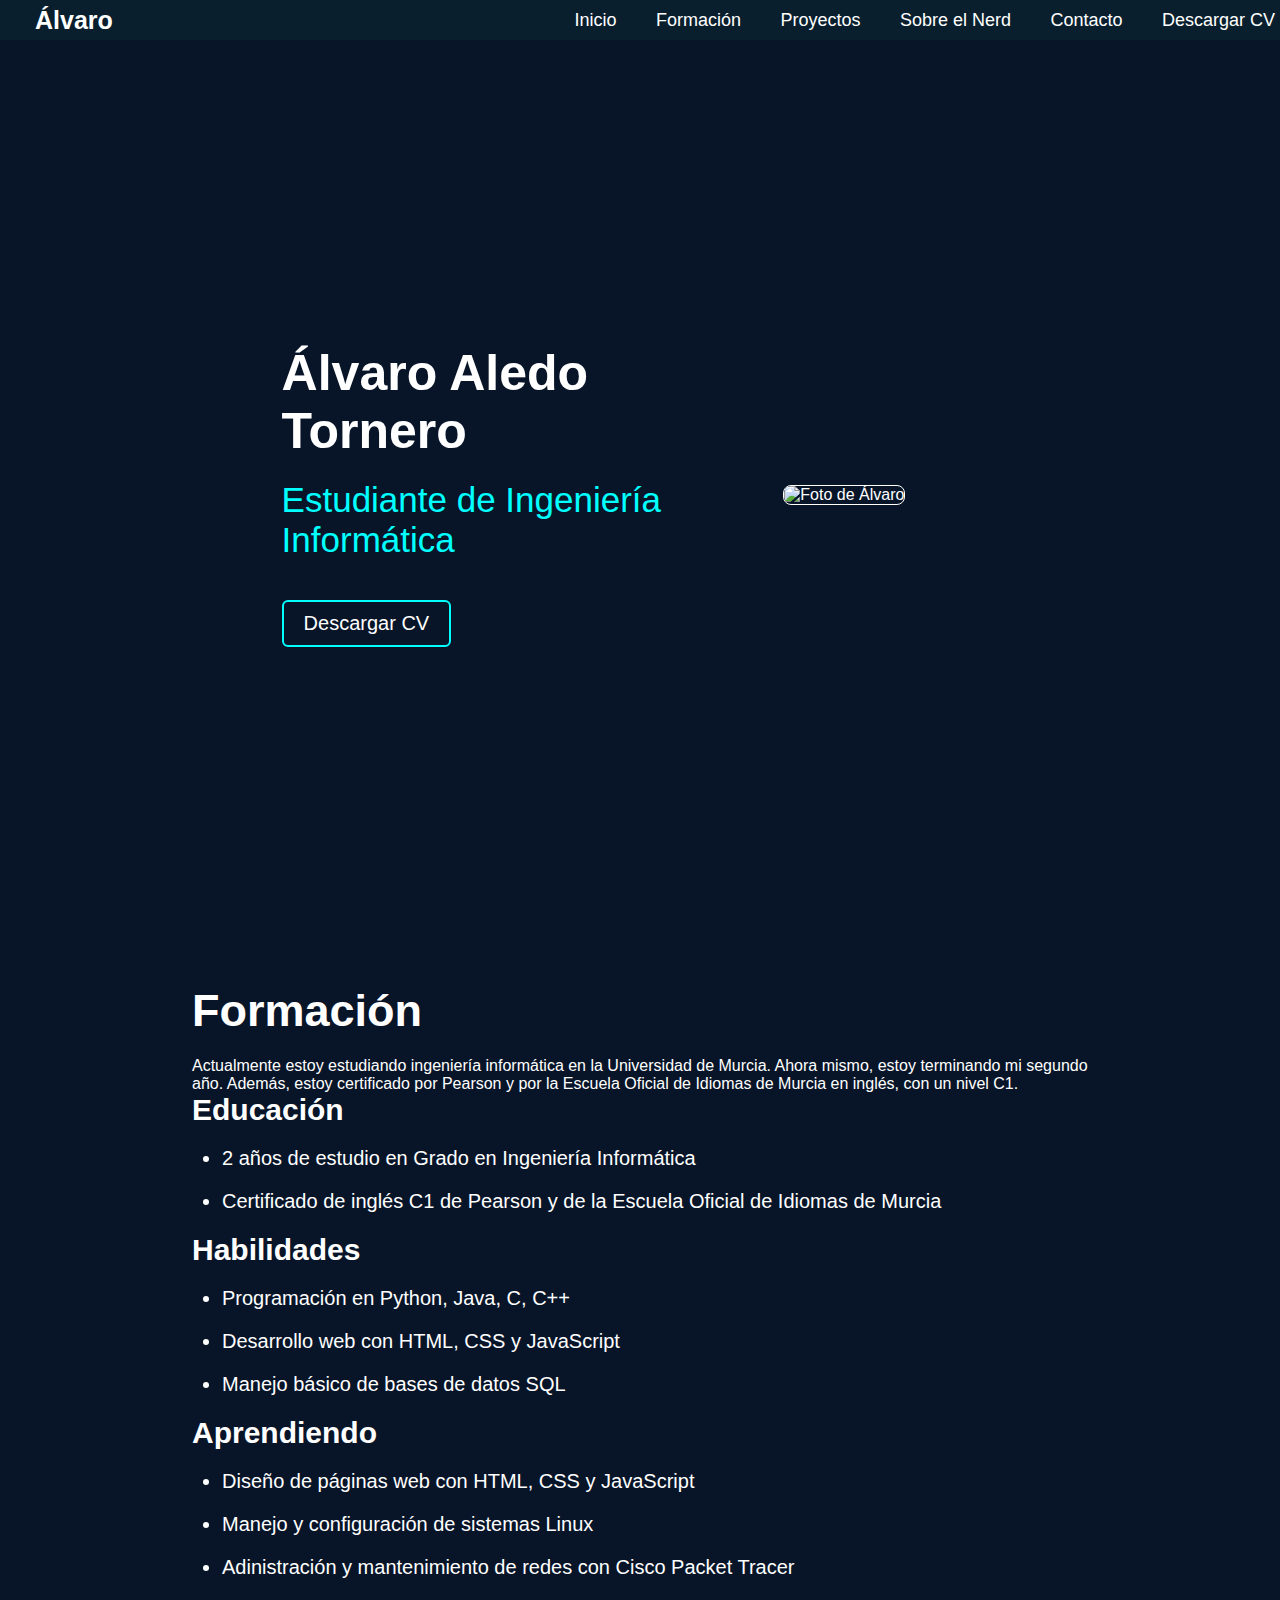
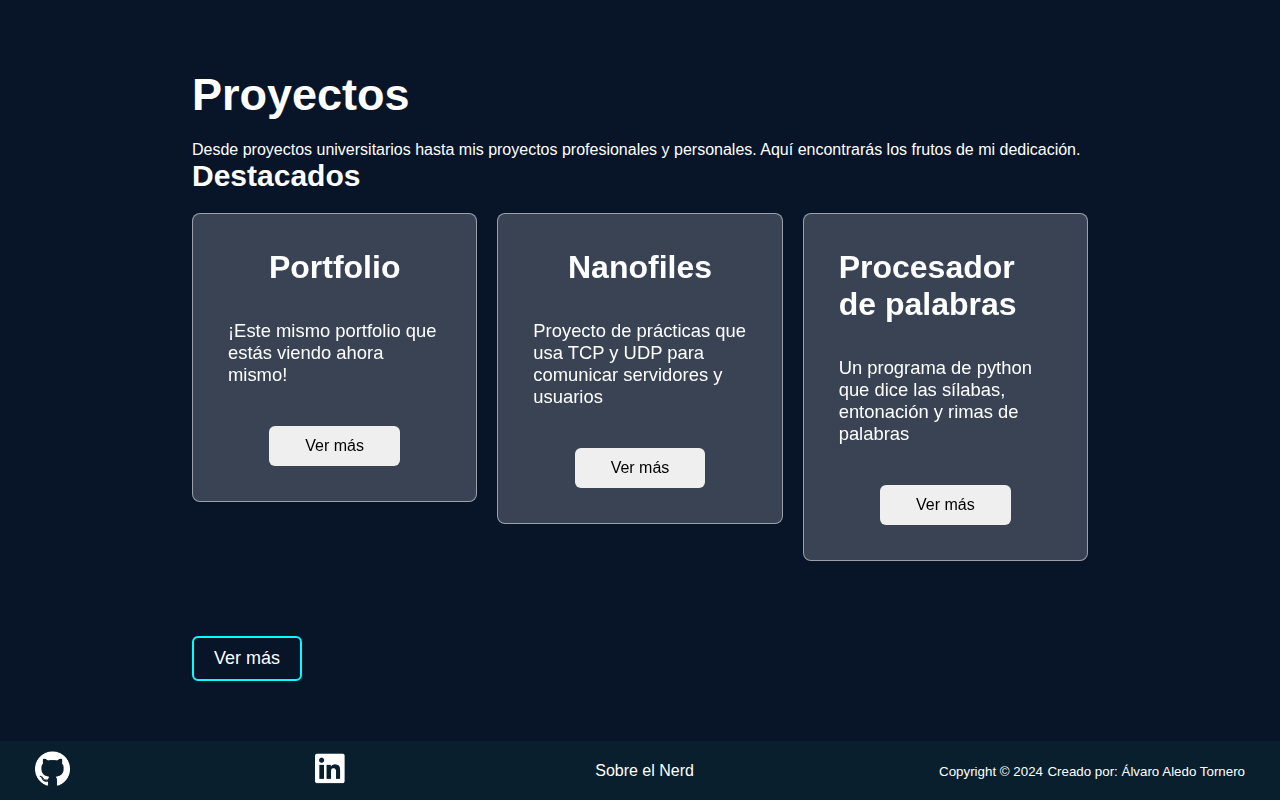
==== commit ab38181f: "cache delay fix" ====
--- a/index.html
+++ b/index.html
@@ -7,6 +7,9 @@
     <meta name="viewport" content="width=device-width, initial-scale=1.0">
     <meta name="keywords" content="Alvaro Aledo, ingeniería informática">
     <meta name="author" content="Álvaro Aledo Tornero">
+    <meta http-equiv='cache-control' content='no-cache'> 
+    <meta http-equiv='expires' content='0'> 
+    <meta http-equiv='pragma' content='no-cache'>
     
     <!-- Icono de web pendiente (retrato minimalista o símbolo personal) -->
     <link rel="icon" type="image/jpg" href="/images/favicon.jpg">
--- a/style.css
+++ b/style.css
@@ -278,6 +278,7 @@
     
 }
 
+
 .grid::after{
     
     display: grid;
@@ -316,7 +317,7 @@
     margin-bottom: 20px;
 }
 
-.text p {
+.text p form label select {
     font-size: 20px;
     font-weight: 400;
     margin-bottom: 20px;
@@ -327,4 +328,26 @@
     font-weight: 400;
     margin-bottom: 20px;
     margin-left: 30px;
+}
+
+.button-proyecto-slide{
+    
+    text-decoration: none;
+    border: 2px solid rgb(255, 255, 255);
+    background-color: transparent;
+    color: white;
+    padding: 10px 20px;
+    font-size: 20px;
+    font-weight: 500;
+    margin-top: 20px;
+    border-radius: 6px;
+    
+}
+
+.button-proyecto-slide:hover {
+    background-color: rgb(0, 255, 255);
+    color: black;
+    border-color: rgb(0, 255, 255);
+    transition: 0.25s;
+
 }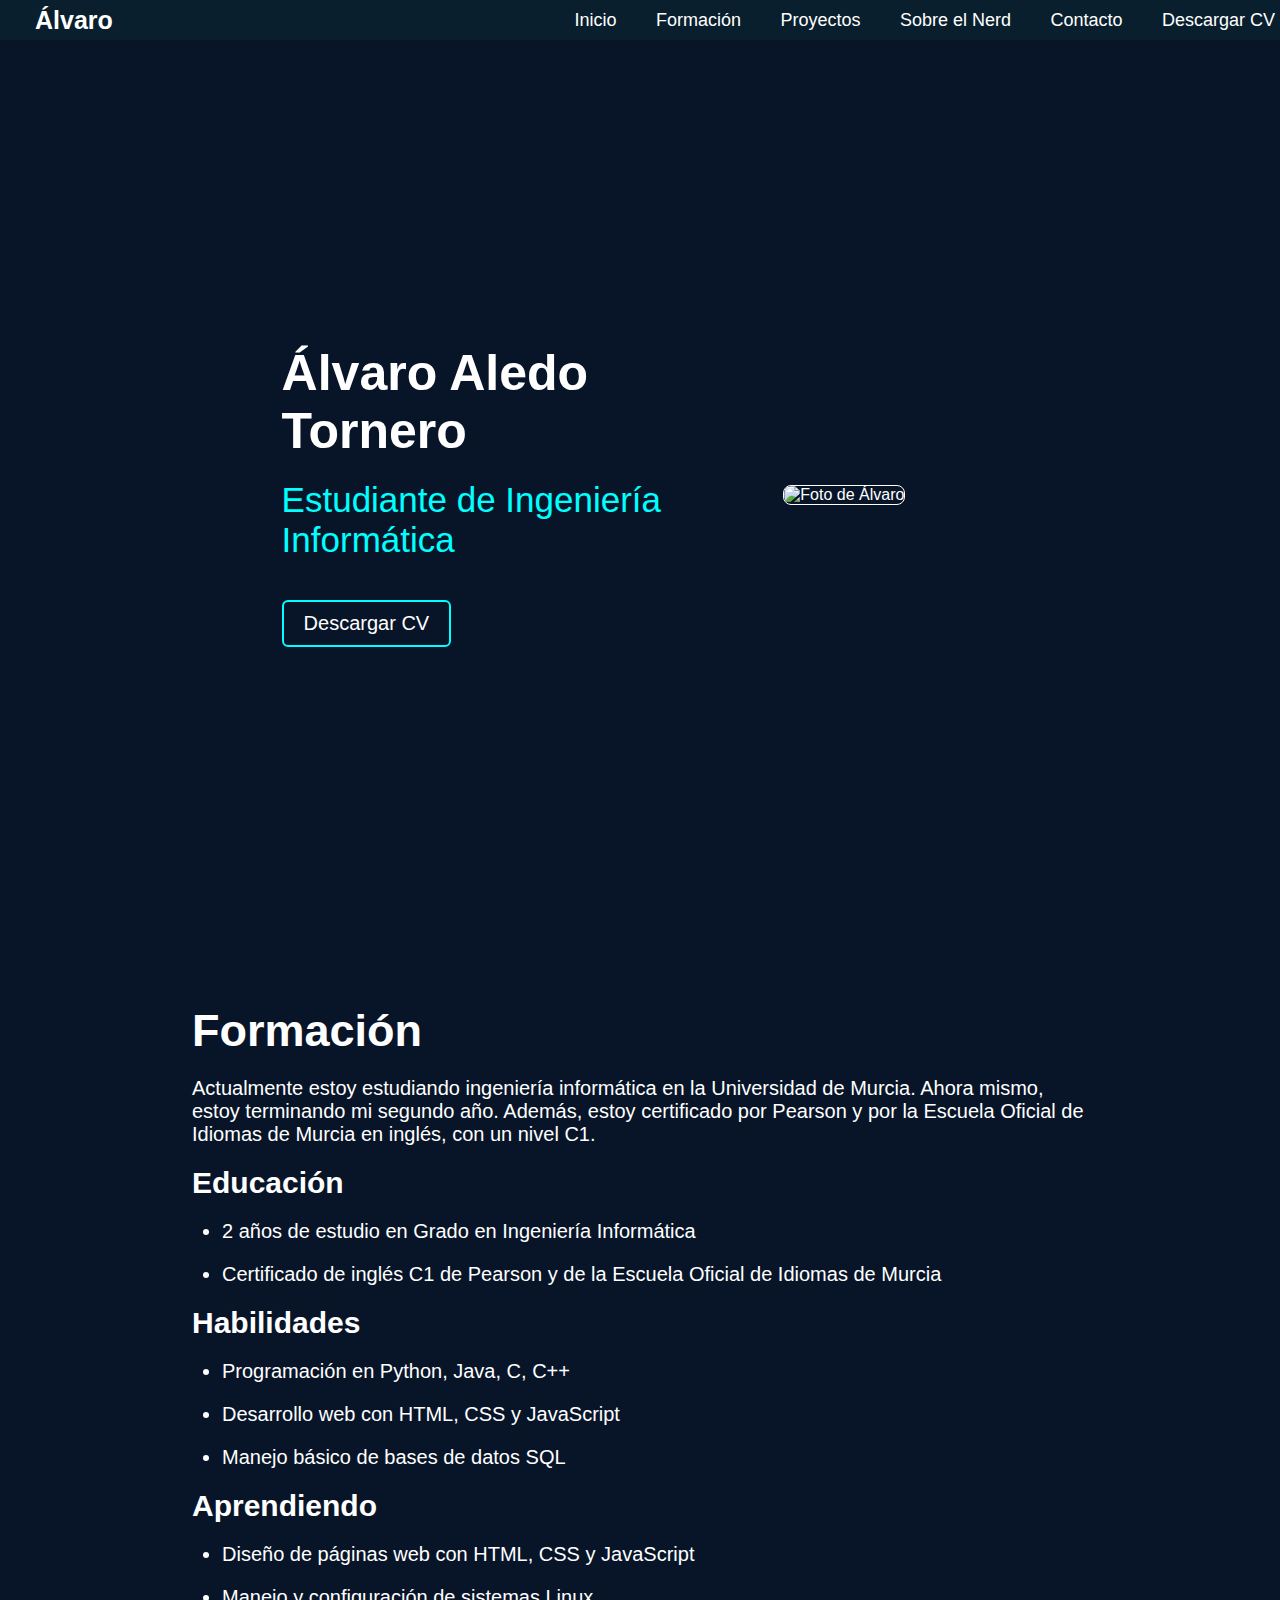
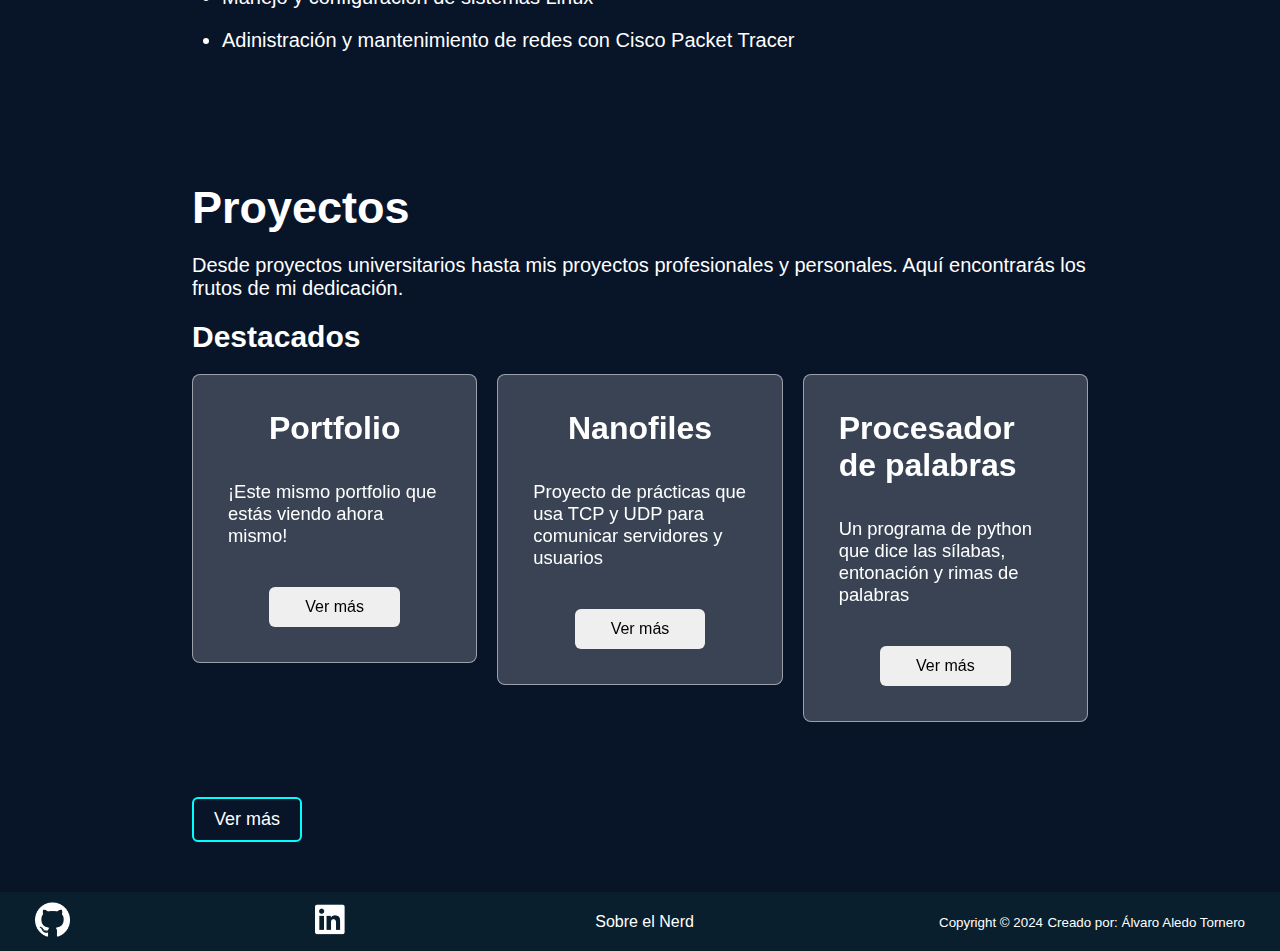
==== commit 15e1e776: "sticky footer" ====
--- a/index.html
+++ b/index.html
@@ -100,7 +100,7 @@
         
 
 
-        <section id="proyectos" class="text">
+        <section id="proyectos"  class="text">
             <h2>Proyectos</h2>
             <p>Desde proyectos universitarios hasta mis proyectos profesionales y personales. Aquí encontrarás los frutos de mi dedicación.</p>
             <h3>Destacados</h3>
@@ -151,7 +151,7 @@
         <a class="button-social-media" target="_blank" rel="noopener noreferrer" href="http://www.linkedin.com/in/alvaro-aledo-tornero">
             <img class="social-media-logo" src="media/linkedin.png" alt="linkedin" width="35"> 
         </a>
-        <a>Sobre el Nerd</a>
+        <a href="about.html" style="text-decoration: none; color: white;">Sobre el Nerd</a>
         <!-- 
             This <select> element allows users to choose a language option.
             The element has an id attribute set to "idioma", which can be used to reference it in JavaScript or CSS.
--- a/style.css
+++ b/style.css
@@ -10,7 +10,14 @@
 body {
     background-color: rgb(8, 21, 41);
     color:white;
-    
+    display: flex;
+    flex-direction: column;
+    
+    
+}
+
+html,body{
+    height: 100%;
 }
 
 .header {
@@ -60,6 +67,7 @@
     flex-direction: column;
     margin-left: 15%;
     margin-right: 15%;
+    flex-direction: 1 0 auto;
 
 }
 
@@ -224,16 +232,18 @@
 }
 
 .pie-web{
+    flex-shrink: 0;
     background-color: rgb(9, 31, 46);
     color: white;
     display: flex;
     justify-content: space-between;
     align-items: center;
-    margin-top: 30px;
+    margin-top: auto;
     padding: 10px 35px;
     overflow: hidden;
     width: 100%;
     
+    
 }
 
 .button-social-media{
@@ -297,17 +307,23 @@
 .text{
     padding-top: 40px;
     padding-bottom: 30px;
-}
+    font-size: 20px;
+    font-weight: 400;
+    margin-bottom: 20px;
+}
+
 
 .text h1 {
     font-size: 50px;
     font-weight: 600;
-    margin-bottom: 20px;
+    margin-bottom: 10px;
+
 }
 
 .text h2 {
     font-size: 45px;
     font-weight: 600;
+    margin-top: 20px;
     margin-bottom: 20px;
 }
 
@@ -315,13 +331,11 @@
     font-size: 30px;
     font-weight: 600;
     margin-bottom: 20px;
-}
-
-.text p form label select {
-    font-size: 20px;
-    font-weight: 400;
-    margin-bottom: 20px;
-}
+    margin-top: 20px;
+}
+
+
+    
 
 .text li {
     font-size: 20px;
